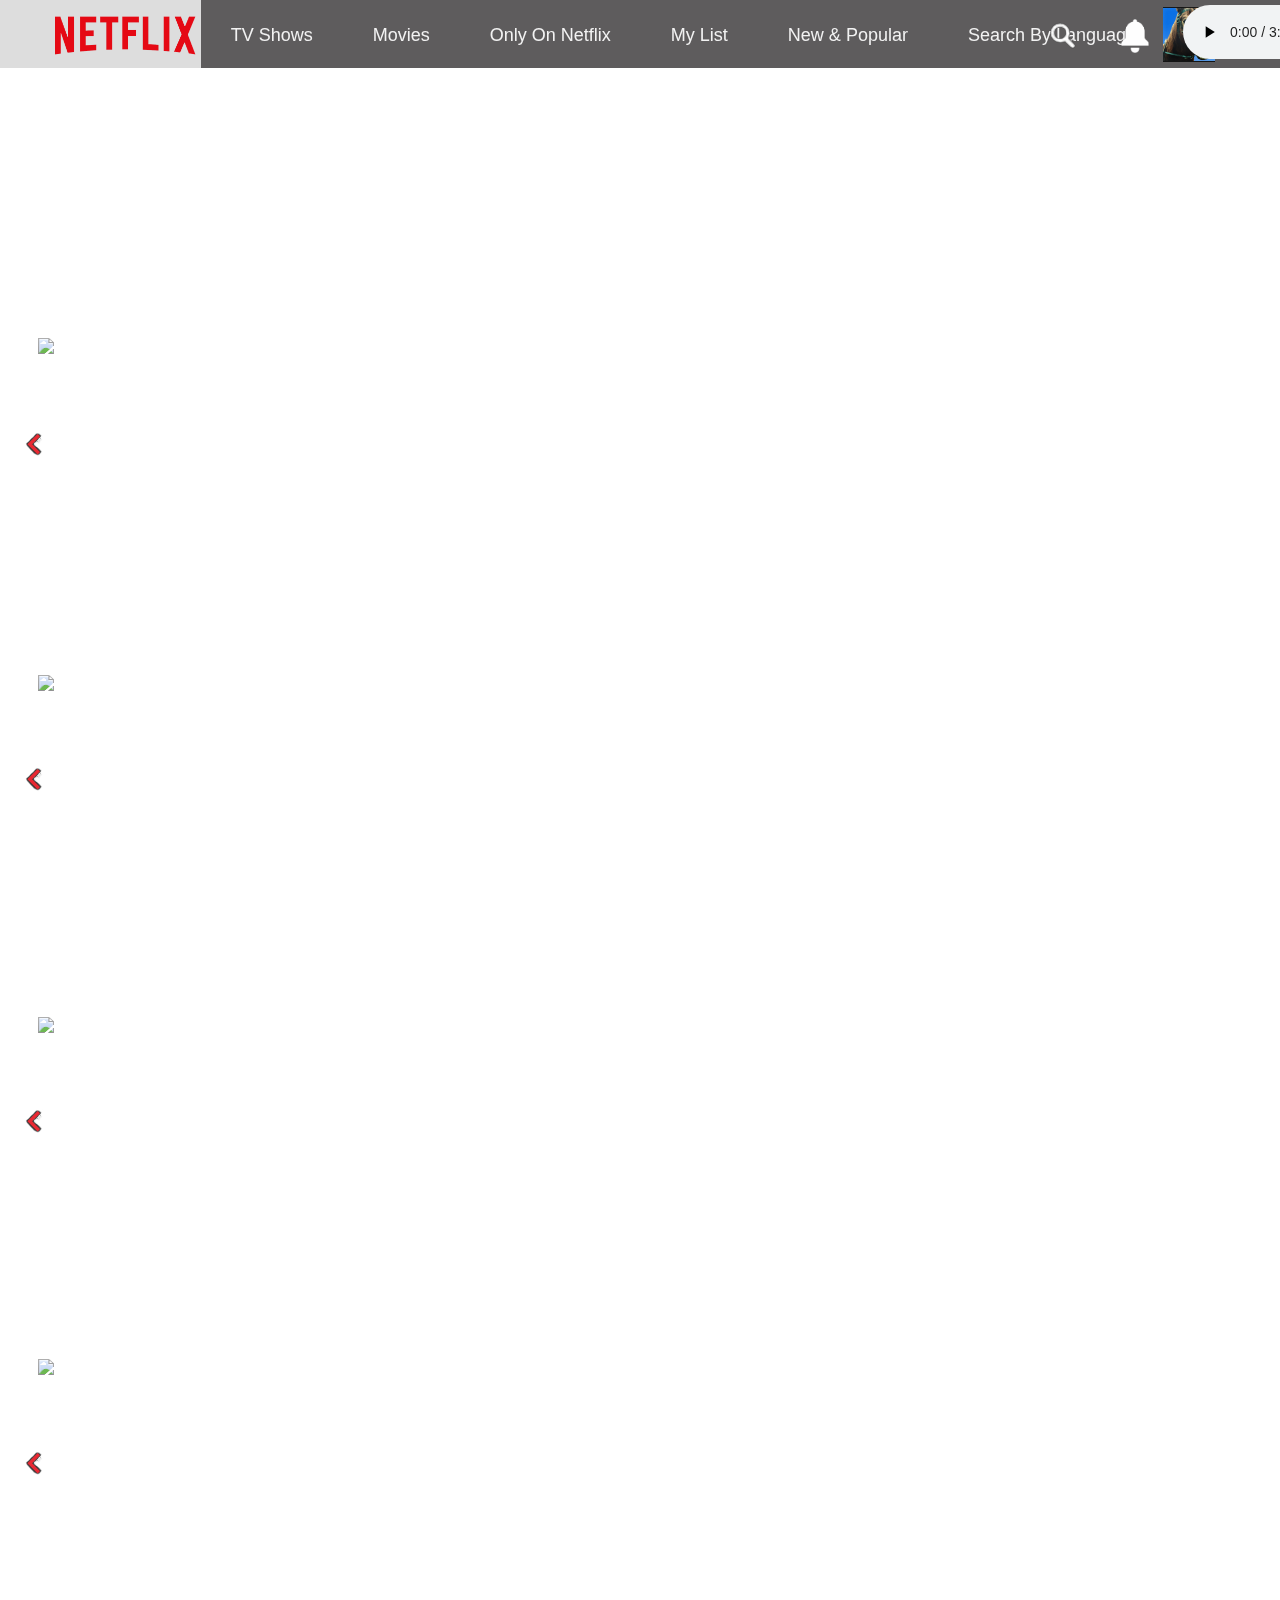
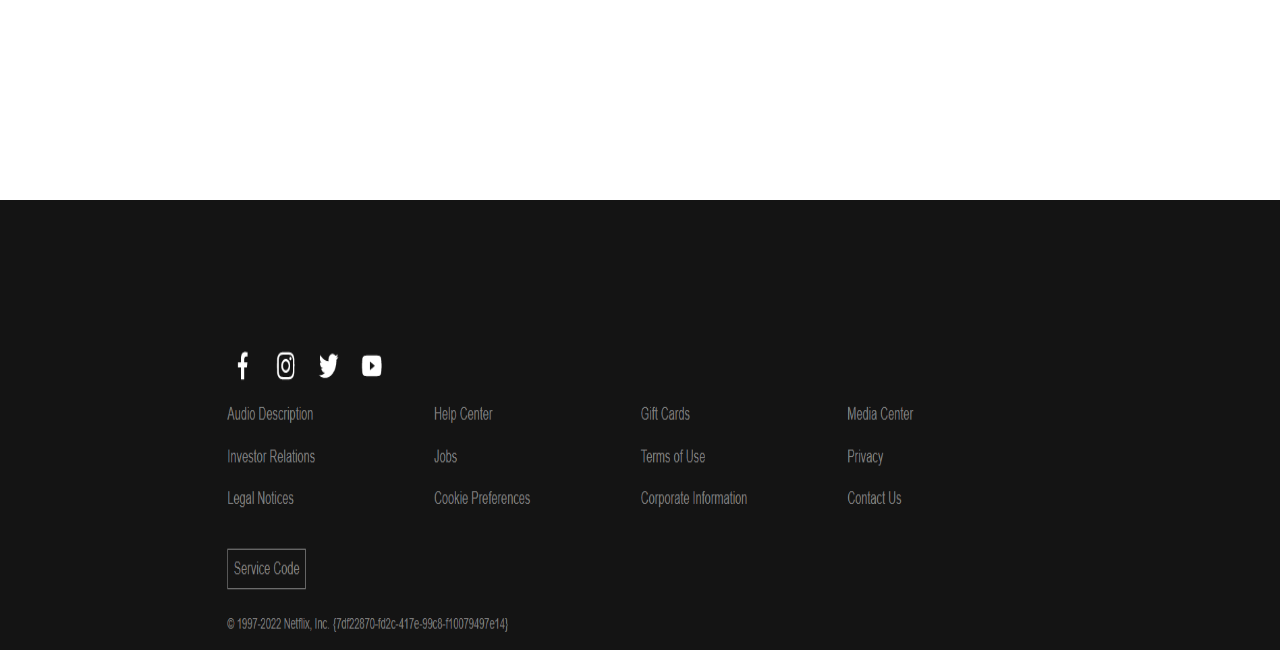
==== NetflixWebReDesign/NetflixMainPage.html @ 409fb98c "Add files via upload" ====
<!DOCTYPE html>
<html>
<head>
	<meta charset="utf-8">
	<meta name="viewport" content="width=device-width, initial-scale=1">
	<title></title>
	<link rel="stylesheet" type ="text/css" href="css/style.css">
</head>
<body style="margin: 0;"> <!-- removes the white borders around the webpage that's annoying to look at!!! -->
<!-- -------------------------------------------------------------------------- -->
<div class="webPage1">
	<video autoplay loop muted src="TheCrown.mp4"></video> <!-- make a video that auto loops as the background -->
	
    <div class="caption">
    	<p>Award Winning Shows and Movies</p>
    </div> <!-- Ends caption div -->
    
    <div class="carasol1Title">
    	<p>Critically Acclaimed TV Dramas</p>
    </div> <!-- Ends carasol1 class -->


    <div class="carasol1"> 
        <a href="https://www.netflix.com/ca/title/80025678"><img src="photos/carasol1.png"></a>
    </div> <!-- end carasol1 class -->
    
    <div class="rightArrow1"> 
        <img src="photos/RightArrow.png">
    </div> <!-- end rightArrow1 class -->

    <div class="leftArrow1"> 
        <img src="photos/LeftArrow.png">
    </div> <!-- end leftArrow1 class -->
<!-- ------------------------------------------ -->
    <div class="carasol2Title">
    	<p>International TV Shows</p>
    </div> <!-- Ends carasol2 class -->

    <div class="carasol2"> 
        <a href="https://www.netflix.com/ca/title/81040344"><img src="photos/carasol5.png"></a>
    </div> <!-- end carasol2 class -->
    
    <div class="rightArrow2"> 
        <img src="photos/RightArrow.png">
    </div> <!-- end rightArrow2 class -->

    <div class="leftArrow2"> 
        <img src="photos/LeftArrow.png">
    </div> <!-- end leftArrow2 class -->

</div> <!-- ends webPage1 div -->


<!-- -------------------------------------------------------------------------- -->
<div class="webPage2">
	<video autoplay loop muted src="TheWitcher.mp4"></video>  <!-- make a video that auto loops as the background -->

    <div class="carasol3Title">
    	<p>Geeked: Sci-fi, Fantasy, Superhero & More</p>
    </div> <!-- Ends carasol3 class -->

    <div class="carasol3"> 
        <a href="https://www.netflix.com/ca/title/80189685"><img src="photos/carasol6.png"></a>
    </div> <!-- end carasol3 class -->
    
    <div class="rightArrow3"> 
        <img src="photos/RightArrow.png">
    </div> <!-- end rightArrow3 class -->

    <div class="leftArrow3"> 
        <img src="photos/LeftArrow.png">
    </div> <!-- end leftArrow3 class -->
<!-- ------------------------------------------- -->
    <div class="carasol4Title">
    	<p>Japanese Movies & TV</p>
    </div> <!-- Ends carasol4 class -->

    <div class="carasol4"> 
        <a href="https://www.netflix.com/ca/title/80223226"><img src="photos/carasol7.png"></a>
    </div> <!-- end carasol4 class -->
    
    <div class="rightArrow4"> 
        <img src="photos/RightArrow.png">
    </div> <!-- end rightArrow4 class -->

    <div class="leftArrow4"> 
        <img src="photos/LeftArrow.png">
    </div> <!-- end leftArrow4 class -->

</div> <!-- ends webPage 2 div -->

<!-- -------------------------------------------------------------------------- -->
<div class="webPage3"></div>
<div class="webPage4"></div>
<div class="webPage5"></div>
<div class="webPage6"></div>
<div class="webPage7"></div>

<img id="BottomUI" src="photos/BottomUI1.png">
<!----------------------------------------------------------------------------- -->
<div class="navbar"> <!-- create a class about the navigation bar -->
  <a id="Main" href="NetflixMainPage.html"><img id="Logo" src="photos/NetflixSign.png"></a>

  <a id="TV Shows" href="https://www.netflix.com/ca/browse/genre/83"><span style="font-family: Helvetica; font-size: 18px;">TV Shows </span></a>

  <a id="Movies" href="https://www.netflix.com/ca/browse/genre/34399"><span style="font-family: Helvetica;font-size: 18px;">Movies</a>

  <a id="Only On Netflix" href="index.html"><span style="font-family: Helvetica; font-size: 18px;">Only On Netflix</span></a>

  <a id="My List" href="https://www.netflix.com/browse/my-list"><span style="font-family: Helvetica; font-size: 18px;">My List</span></a>

  <a id="NewAndPopular" href="https://www.netflix.com/latest"><span style="font-family: Helvetica; font-size: 18px;">New & Popular</span></a>

  <a id="SearchByLanguage" href="https://www.netflix.com/browse/original-audio"><span style="font-family: Helvetica; font-size: 18px;">Search By Language</span></a>

  <a id="Logout" href="https://www.netflix.com/ca/"><span style="font-family: Helvetica; font-size: 18px;">Logout</span></a>

  <a id="Profile" style="margin-top:-18px" href="#Profile"><img src="photos/Profilepic.png" height="55px"></a>

   <a id="Notification" style="margin-top:-14px" href="#Notification"><img id="Logo" src="photos/WhiteBell.png"></a>

   <a id="Search" style="margin-top:-12px" href="#Search"><img src="photos/Search.png"></a>
   
  <audio id="Audio" controls loop autoplay style="left:1183px;top: 5px;">
      <source src="StarWalk.mp3" type="audio/mp3">
  </audio>

</div>

<!-- -------------------------------------------------------------------------- -->

</body>
</html>
---- NetflixWebReDesign/css/style.css ----
html, body {
	height:  100%;
}
/*---------------------------------------------------------------------------*/
/* The navigation bar */
.navbar {
  overflow: hidden;
  background: rgba(40, 38, 39, .75); /*makes sure the background of the navbar has less
  opacity, but not the elements inside it!*/
  position: fixed; /* Set the navbar to fixed position */
  top: 0; /* Position the navbar at the top of the page */
  width: 100%; /* Full width */
  height: 68px;
}

/* Links inside the navbar */
.navbar a { /*use "a" after navbar to reference all of the a elements in navbar.*/
  float: left;
  display: block;
  color: #f2f2f2;
  text-align: center;
  padding: 25px 30px; /*spaces out the elements horizontally and vertically*/
  text-decoration: none; /*gets rid of lines underneath elements*/

}

/* Change background on mouse-over */
.navbar a:hover { /*use "a" after navbar to reference all of the a eleements in navbar.*/
  background: #ddd;
  color: black;
}
/*---------------------------------------------------------------------------*/


.webPage1 {
  /* This Will not allow the video to overflow the 
  container */
  overflow: hidden;
  /* Centering the container's content vertically 
  and horizontally */
  display: flex; /*keeps ratio of video intact*/
  align-items: center;
  justify-content: center; /*centers the video contents */
  width: 100%;
  height: 100%;
  position: relative;
  opacity: 0.87;
}

.webPage2 {
/* This Will not allow the video to overflow the 
  container */
  overflow: hidden;
  /* Centering the container's content vertically 
  and horizontally */
  display: flex; /*keeps ratio of video intact*/
  align-items: center;
  justify-content: center; /*center the video contents*/
  position: relative;
  width: 100%;
  height: 100%;
  opacity: 0.87;
}

#Logo{
position: relative;
height: 40px;
vertical-align: middle; /*makes the image scale properly in terms of width*/
top: -10px;
left: 25px;

}
/*------------------------------------------*/
.caption { /*make sure only the paragraphs are affected*/
	position: absolute;
	color: white;
	font-size: 60px;
	font-weight: 900;
	font-family: arial;
	top: 50px;
    left: 55px;
    height: 100%;
    width: 100%;
}

.sub-caption { /*make sure only the paragraphs are affected*/
	position: absolute;
	color: white;
	font-size: 24px;
	font-family: arial;
	top: 175px;
    left: 55px;
    height: 100%;
    width: 100%;
}
/*--------------------------------------*/
.carasol1Title {
	position: absolute;
	color: white;
	font-size: 24px;
	font-family: arial;
    height: 40%;
    width: 94%;
}

.rightArrow1 {
	position: absolute;
	top: 430px;
    left: 1850px;
    height: 100%;
    width: 100%;
}

.leftArrow1 {
	position: absolute;
	top: 430px;
    left: 25px;
    height: 100%;
    width: 100%;
}

.carasol1 {
	position: absolute;
	height: 25%;
	width: 94%;
	top: auto;
	left: auto;
}
/*----------------------------------------*/
.carasol2Title {
	position: absolute;
	color: white;
	font-size: 24px;
	font-family: arial;
    top: 67%;
    width: 94%;
}

.carasol2 {
	position: absolute;
	top: 75%;
	width: 94%;
}

.rightArrow2 {
	position: absolute;
	top: 85%;
    left: 1850px;
    height: 100%;
    width: 100%;
}

.leftArrow2 {
	position: absolute;
	top: 85%;
    left: 25px;
    height: 100%;
    width: 100%;
}
/*---------------------------------------------------------------------*/
.carasol3Title {
	position: absolute;
	color: white;
	font-size: 24px;
	font-family: arial;
    top: 5%;
    width: 94%;
}

.carasol3 {
	position: absolute;
	top: 13%;
	width: 94%;
}

.rightArrow3 {
	position: absolute;
	top: 23%;
    left: 1850px;
    height: 100%;
    width: 100%;
}

.leftArrow3 {
	position: absolute;
	top: 23%;
    left: 25px;
    height: 100%;
    width: 100%;
}
/*---------------------------------------------------------------------*/
.carasol4Title {
	position: absolute;
	color: white;
	font-size: 24px;
	font-family: arial;
    top: 43%;
    width: 94%;
}

.carasol4 {
	position: absolute;
	top: 51%;
	width: 94%;
}

.rightArrow4 {
	position: absolute;
	top: 61%;
    left: 1850px;
    height: 100%;
    width: 100%;
}

.leftArrow4 {
	position: absolute;
	top: 61%;
    left: 25px;
    height: 100%;
    width: 100%;
}
/*---------------------------------------------------------------------*/
#BottomUI { 
  width: 100%;
  height: 50%;
}

#Logout{
	float: right;
}

#Profile{
	float: right;
position: absolute;
height: auto;
vertical-align: middle; /*makes the image scale properly in terms of width*/
top: 5%px;
left: 88.525%;
}

#Audio{
	float: right;
	position: absolute;
	left: auto;
}

#Notification{
	float: right;
	position: absolute;
    height: auto;
	left: 82%;
	padding: 40px 40px;
}

#Search{
	float: right;
	position: absolute;
    height: auto;
	left: 79%;
}
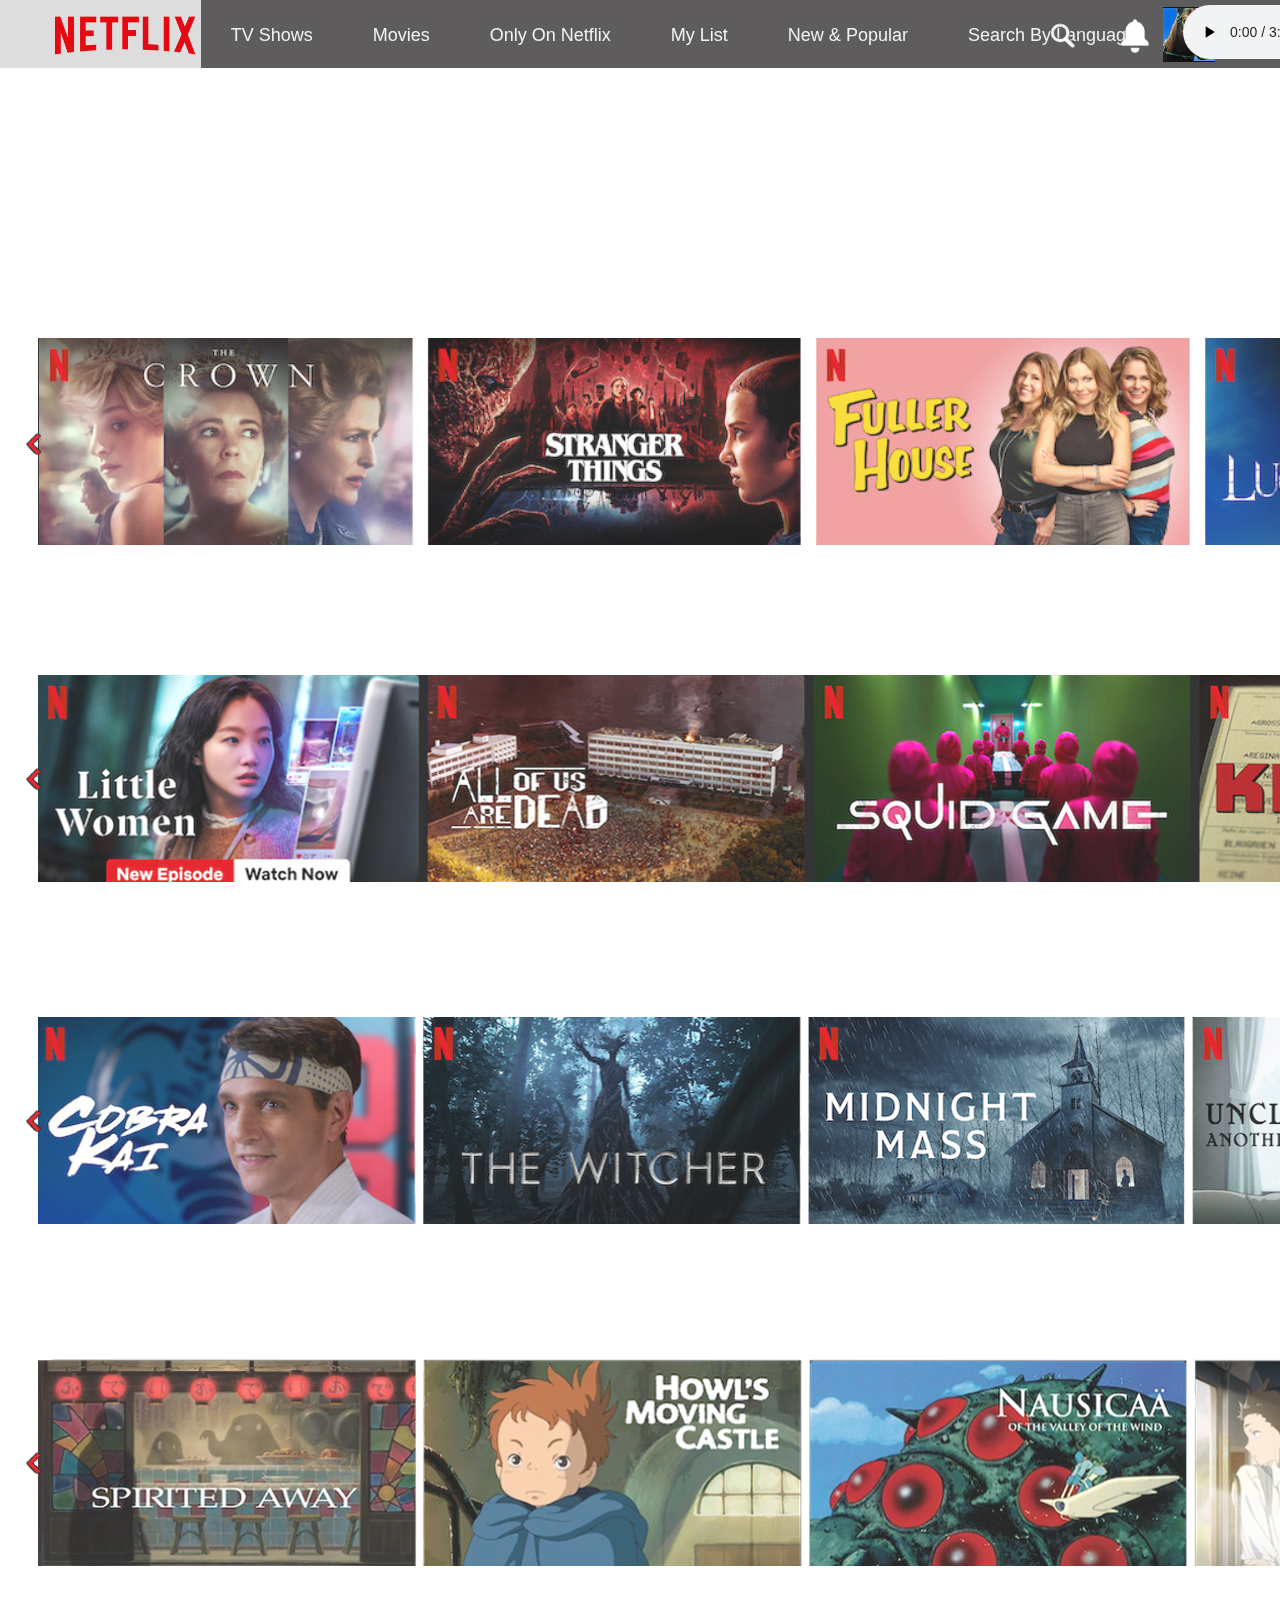
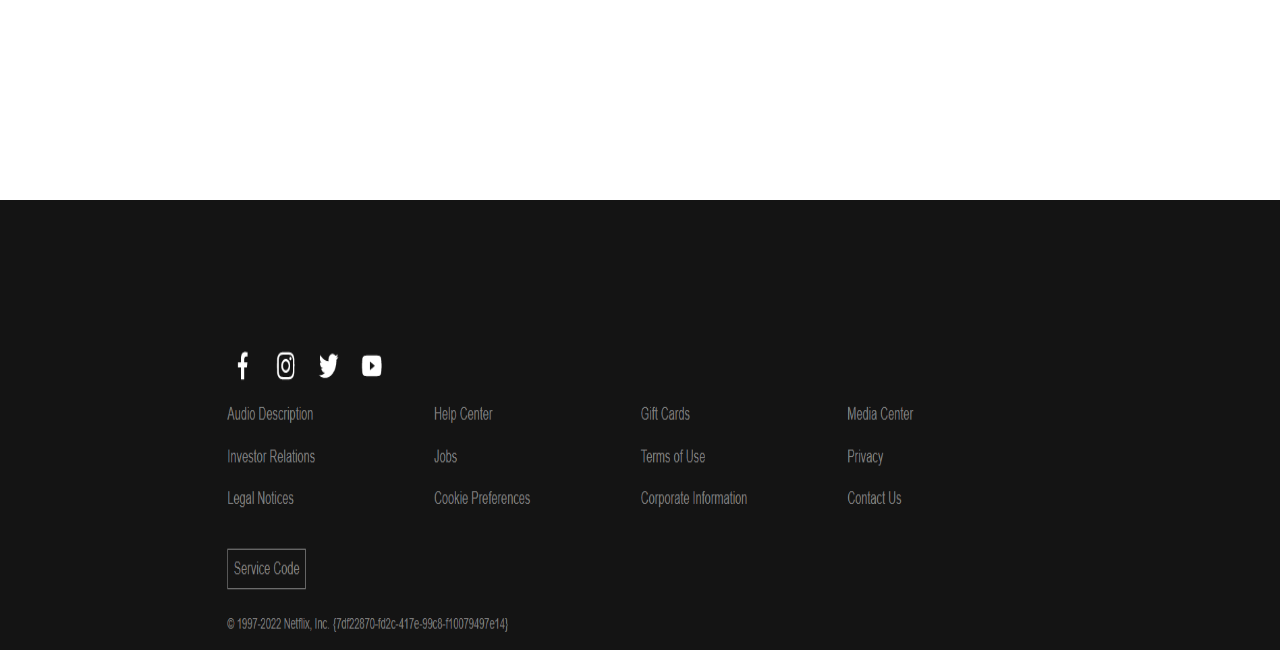
==== commit 73de5882: "Update NetflixMainPage.html" ====
--- a/NetflixWebReDesign/NetflixMainPage.html
+++ b/NetflixWebReDesign/NetflixMainPage.html
@@ -21,7 +21,7 @@
 
 
     <div class="carasol1"> 
-        <a href="https://www.netflix.com/ca/title/80025678"><img src="photos/carasol1.png"></a>
+        <a href="https://www.netflix.com/ca/title/80025678"><img src="photos/Carasol1.png"></a>
     </div> <!-- end carasol1 class -->
     
     <div class="rightArrow1"> 
@@ -37,7 +37,7 @@
     </div> <!-- Ends carasol2 class -->
 
     <div class="carasol2"> 
-        <a href="https://www.netflix.com/ca/title/81040344"><img src="photos/carasol5.png"></a>
+        <a href="https://www.netflix.com/ca/title/81040344"><img src="photos/Carasol5.png"></a>
     </div> <!-- end carasol2 class -->
     
     <div class="rightArrow2"> 
@@ -60,7 +60,7 @@
     </div> <!-- Ends carasol3 class -->
 
     <div class="carasol3"> 
-        <a href="https://www.netflix.com/ca/title/80189685"><img src="photos/carasol6.png"></a>
+        <a href="https://www.netflix.com/ca/title/80189685"><img src="photos/Carasol6.png"></a>
     </div> <!-- end carasol3 class -->
     
     <div class="rightArrow3"> 
@@ -76,7 +76,7 @@
     </div> <!-- Ends carasol4 class -->
 
     <div class="carasol4"> 
-        <a href="https://www.netflix.com/ca/title/80223226"><img src="photos/carasol7.png"></a>
+        <a href="https://www.netflix.com/ca/title/80223226"><img src="photos/Carasol7.png"></a>
     </div> <!-- end carasol4 class -->
     
     <div class="rightArrow4"> 
@@ -130,4 +130,4 @@
 <!-- -------------------------------------------------------------------------- -->
 
 </body>
-</html>+</html>
